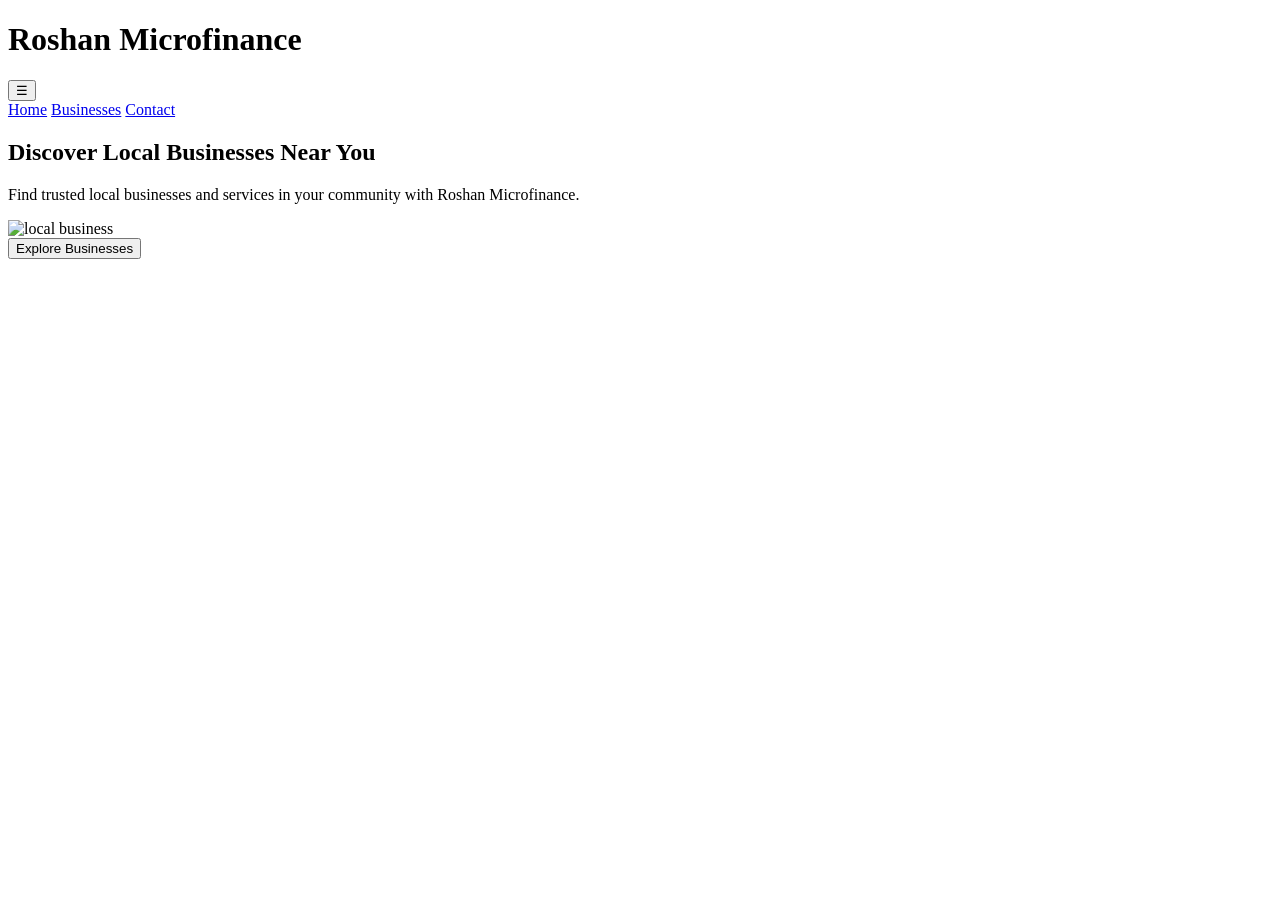
==== index.html @ a41d6502 "Add initial HTML structure for landing page" ====
<!DOCTYPE html>
<html lang="en">
<head>
    <meta charset="UTF-8">
    <meta name="viewport" content="width=device-width, initial-scale=1.0">
    <title>Landing Page</title>
    <link rel="stylesheet" href="style.css">
</head>

<body>
   <header>
         <h1>Roshan Microfinance</h1>
         <button class="menu-btn">☰</button>
         <nav>
           <a href="homepage">Home</a>
           <a href="business-listings">Businesses</a>
           <a href="contact">Contact</a>
         </nav>
    </header>
    <main>
        <section class="hero">
            <h1>Discover Local Businesses Near You</h1>
            <p>Find trusted local businesses and services in your community with Roshan Microfinance.</p>
            <img src="images/images (1).jpg" alt="local business"><br>
            <button>Explore Businesses</button>
        </section>
    </main>
  <script src="script.js"></script>    
</body>
</html>
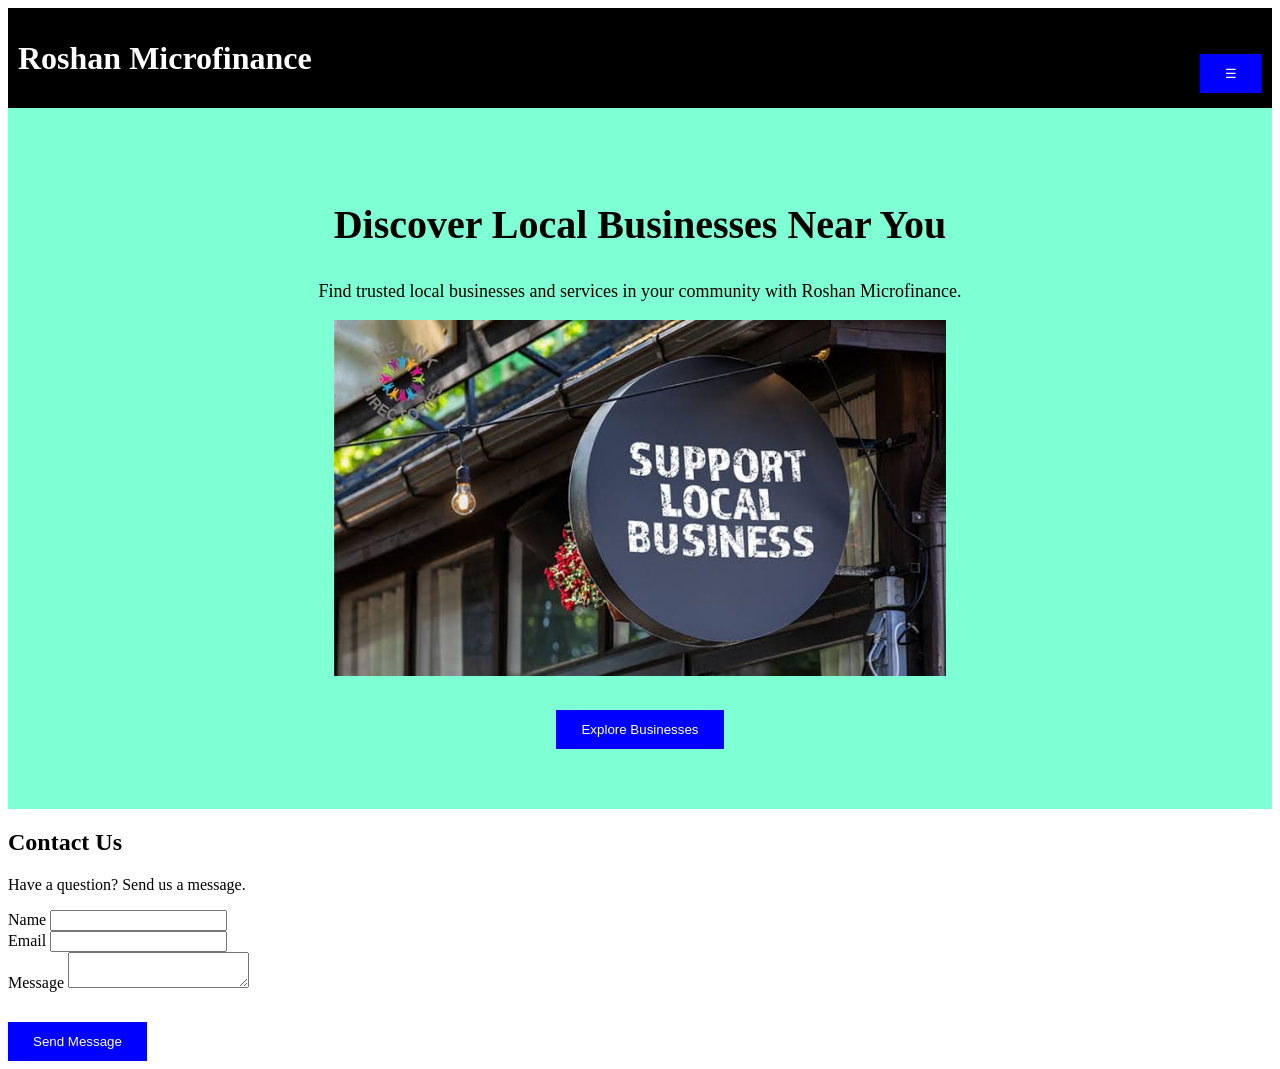
==== commit 545bb2bc: "Update navigation links and add contact form section" ====
--- a/index.html
+++ b/index.html
@@ -12,18 +12,34 @@
          <h1>Roshan Microfinance</h1>
          <button class="menu-btn">☰</button>
          <nav>
-           <a href="homepage">Home</a>
+           <a href="#hero">Home</a>
            <a href="business-listings">Businesses</a>
-           <a href="contact">Contact</a>
+           <a href="#contact">Contact</a>
          </nav>
     </header>
     <main>
-        <section class="hero">
+        <section class="hero" id="hero">
             <h1>Discover Local Businesses Near You</h1>
             <p>Find trusted local businesses and services in your community with Roshan Microfinance.</p>
             <img src="images/images (1).jpg" alt="local business"><br>
             <button>Explore Businesses</button>
         </section>
+        <section id="contact">
+           <form id="contactForm">
+             <h2>Contact Us</h2>
+             <p>Have a question? Send us a message.</p>
+    
+              <label for="name">Name</label>
+              <input type="text" id="name" name="name" required><br>
+              <label for="email">Email</label>
+              <input type="email" id="email" name="email" required><br>
+              <label for="message">Message</label>
+              <textarea id="message" name="message" required></textarea><br>
+              <button type="submit">Send Message</button>
+              <p id="successMessage" hidden>Message sent</p>
+           </form>
+       
+        </section>
     </main>
   <script src="script.js"></script>    
 </body>
--- a/style.css
+++ b/style.css
@@ -0,0 +1,104 @@
+* {
+    box-sizing: border-box;
+}
+
+header {
+    background-color: black;
+    height: auto;
+    color: white;
+    display: flex;
+    align-items: center;
+    flex-direction: column;
+    padding: 10px;
+}
+.menu-btn {
+    display: block;
+}
+
+nav {
+    display: none;
+
+    flex-direction: column;
+}
+
+a {
+    text-decoration: none;
+    color: white;
+    margin-left: 20px;
+}
+
+nav a {
+    margin-top: 10px;
+}
+
+img {
+    width: 90%;
+    height: auto;
+}
+
+.hero {
+    text-align: center;
+    padding: 60px 20px;
+    background-color: aquamarine;
+}
+
+.hero h1 {
+    font-size: 25px;
+}
+
+.hero p {
+    font-size: 15px;
+}
+
+button {
+    margin-top: 30px;
+    background-color: blue;
+    color: white;
+    border: none;
+    cursor: pointer;
+    transition: 1s;
+    padding: 12px 25px;
+    width: 80%;
+}
+
+button:hover {
+    background-color: white;
+    color: blue;
+}
+
+@media (min-width: 601px) {
+
+    header {
+        height: 100px;
+        flex-direction: row;
+        justify-content: space-between;
+    }
+    .menu-btn {
+    
+    display: flex;
+}
+
+nav {
+    display: none;
+}
+
+    nav {
+        flex-direction: row;
+    }
+
+    img {
+        width: 50%;
+    }
+
+    .hero h1 {
+        font-size: 40px;
+    }
+
+    .hero p {
+        font-size: 18px;
+    }
+
+    button {
+        width: auto;
+    }
+}
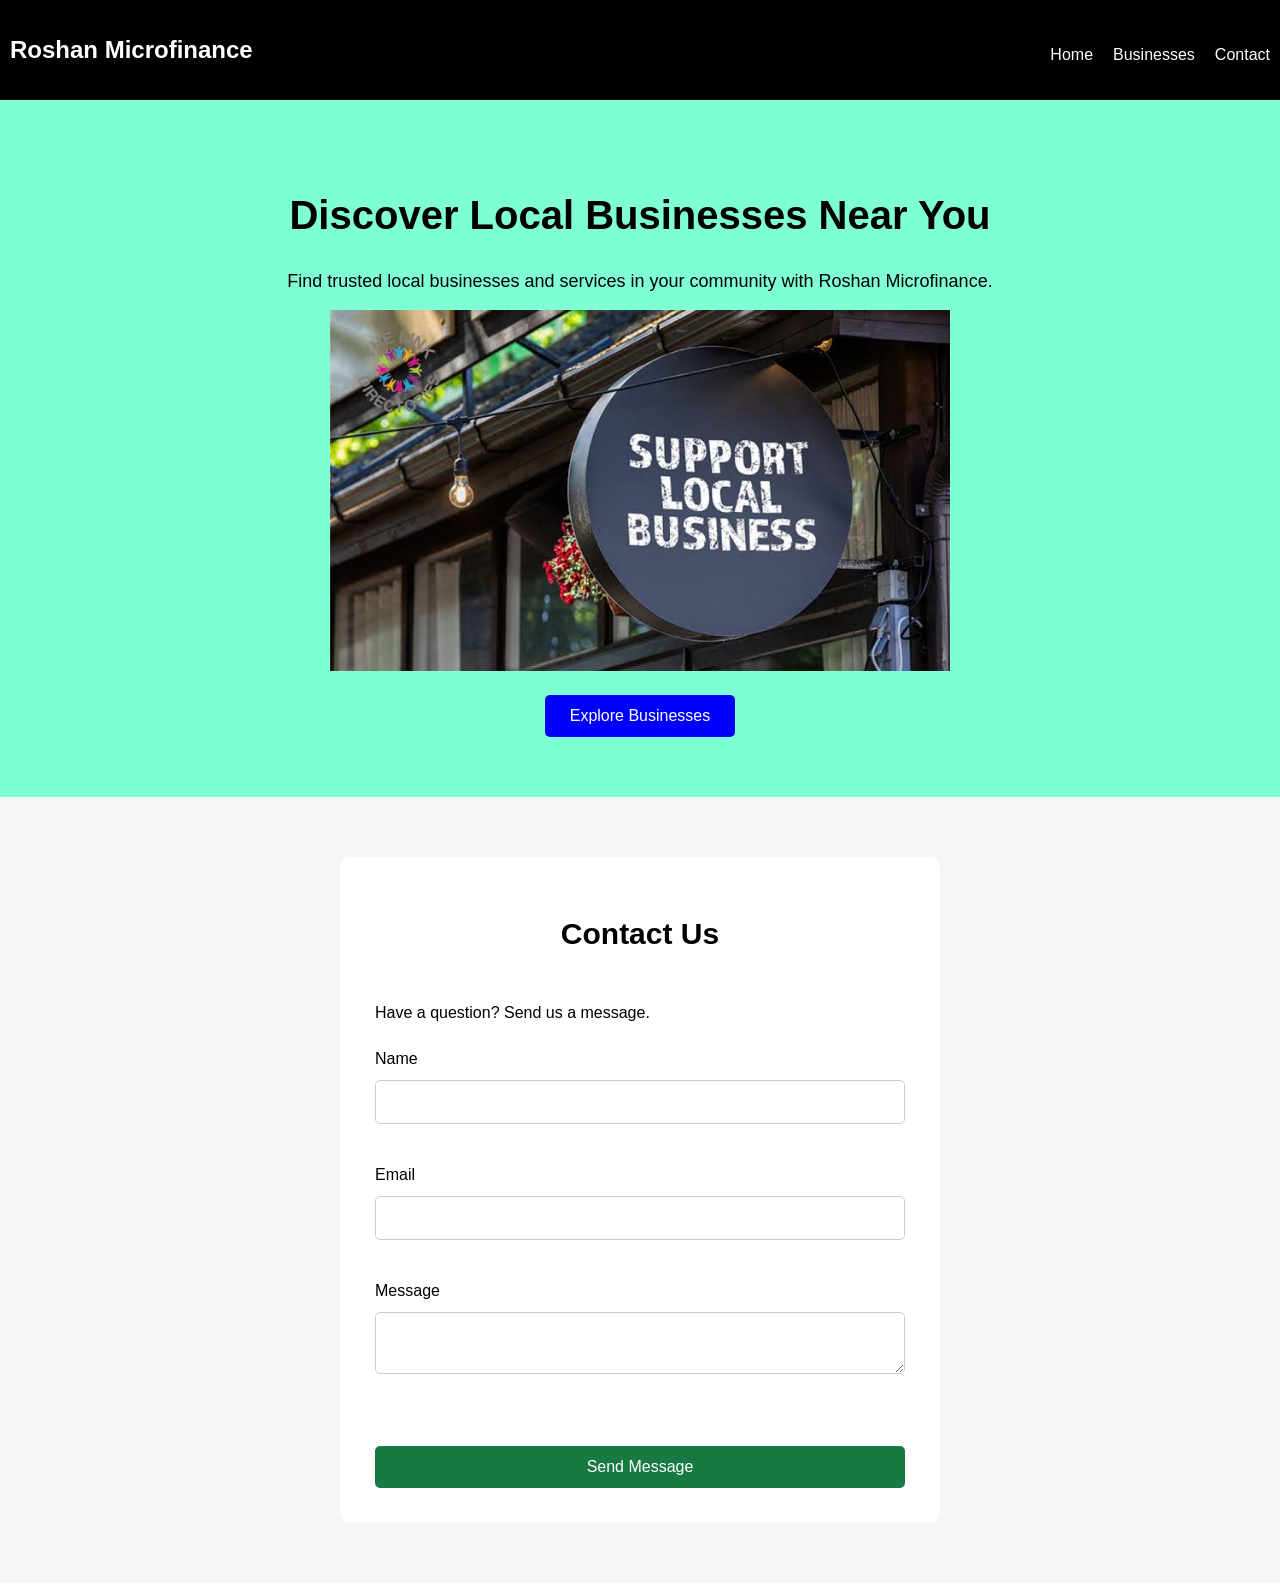
==== commit a6b8011c: "Complete business listings page" ====
--- a/index.html
+++ b/index.html
@@ -3,7 +3,7 @@
 <head>
     <meta charset="UTF-8">
     <meta name="viewport" content="width=device-width, initial-scale=1.0">
-    <title>Landing Page</title>
+    <title>Roshan Microfinance</title>
     <link rel="stylesheet" href="style.css">
 </head>
 
@@ -13,7 +13,7 @@
          <button class="menu-btn">☰</button>
          <nav>
            <a href="#hero">Home</a>
-           <a href="business-listings">Businesses</a>
+           <a href="listings.html">Businesses</a>
            <a href="#contact">Contact</a>
          </nav>
     </header>
@@ -22,7 +22,7 @@
             <h1>Discover Local Businesses Near You</h1>
             <p>Find trusted local businesses and services in your community with Roshan Microfinance.</p>
             <img src="images/images (1).jpg" alt="local business"><br>
-            <button>Explore Businesses</button>
+            <a href="listings.html">Explore Businesses</a>
         </section>
         <section id="contact">
            <form id="contactForm">
@@ -43,4 +43,4 @@
     </main>
   <script src="script.js"></script>    
 </body>
-</html>
+</html>
--- a/style.css
+++ b/style.css
@@ -1,23 +1,33 @@
+
 * {
     box-sizing: border-box;
 }
 
+body {
+    margin: 0;
+    font-family: Arial, sans-serif;
+}
+
 header {
     background-color: black;
-    height: auto;
+    min-height: 80px;
     color: white;
     display: flex;
     align-items: center;
     flex-direction: column;
     padding: 10px;
 }
+
+header h1 {
+    font-size: 24px;
+}
+
 .menu-btn {
     display: block;
 }
 
 nav {
     display: none;
-
     flex-direction: column;
 }
 
@@ -56,33 +66,164 @@
     color: white;
     border: none;
     cursor: pointer;
-    transition: 1s;
+    transition: 0.3s;
     padding: 12px 25px;
     width: 80%;
 }
 
+/* Explore Businesses link styled like a button */
+.hero a {
+    display: inline-block;
+    margin: 20px 0 0;
+    padding: 12px 25px;
+    background-color: blue;
+    color: white;
+    border-radius: 5px;
+    transition: 0.3s;
+}
+
+.hero a:hover {
+    background-color: white;
+    color: blue;
+}
+
 button:hover {
     background-color: white;
     color: blue;
 }
 
+#contact {
+    padding: 40px 20px;
+    background-color: #f4f7f6;
+}
+
+#contactForm {
+    display: flex;
+    flex-direction: column;
+    align-items: stretch;
+    gap: 12px;
+    background-color: white;
+    max-width: 500px;
+    width: 100%;
+    margin: 0 auto;
+    padding: 25px;
+    border-radius: 10px;
+}
+
+h2 {
+    font-size: 30px;
+    text-align: center;
+}
+
+#contactForm input,
+#contactForm textarea {
+    width: 100%;
+    padding: 12px;
+    border: 1px solid #ccc;
+    border-radius: 5px;
+    font-size: 16px;
+}
+
+#contactForm textarea {
+    resize: vertical;
+}
+
+#contactForm button {
+    padding: 12px;
+    background-color: #187a43;
+    color: white;
+    border: none;
+    border-radius: 5px;
+    cursor: pointer;
+    font-size: 16px;
+}
+
+#successMessage {
+    padding: 12px;
+    background-color: #d4edda;
+    color: #155724;
+    border-radius: 5px;
+    font-size: 16px;
+    text-align: center;
+}
+
+/* BUSINESS LISTINGS PAGE */
+
+main > section {
+    padding: 30px 20px;
+}
+
+#businessList {
+    display: grid;
+    grid-template-columns: repeat(3, minmax(0, 1fr));
+    gap: 20px;
+    max-width: 1200px;
+    margin: 25px auto;
+}
+
+.business-card {
+    background-color: white;
+    padding: 22px;
+    border: 1px solid #e0e0e0;
+    border-radius: 10px;
+    box-shadow: 0 3px 10px rgba(0, 0, 0, 0.08);
+    transition: transform 0.2s, box-shadow 0.2s;
+}
+
+.business-card:hover {
+    transform: translateY(-4px);
+    box-shadow: 0 6px 16px rgba(0, 0, 0, 0.12);
+}
+
+.business-logo {
+    width: 60px;
+    height: 60px;
+    display: flex;
+    align-items: center;
+    justify-content: center;
+    background-color: #e0f2e9;
+    border-radius: 50%;
+    font-size: 30px;
+}
+
+.business-card h3 {
+    margin-bottom: 10px;
+    color: #222;
+}
+
+.category {
+    display: inline-block;
+    background-color: #e0f2e9;
+    color: #187a43;
+    padding: 5px 10px;
+    border-radius: 15px;
+    font-size: 13px;
+}
+
+.rating {
+    color: #b77900;
+    font-weight: bold;
+}
+
+.business-card p {
+    line-height: 1.5;
+    color: #555;
+}
+
+/* TABLET */
 @media (min-width: 601px) {
-
     header {
-        height: 100px;
+        min-height: 100px;
         flex-direction: row;
         justify-content: space-between;
     }
+
     .menu-btn {
-    
-    display: flex;
-}
-
-nav {
-    display: none;
-}
+        display: none;
+    }
 
     nav {
+        display: flex;
         flex-direction: row;
     }
 
@@ -101,4 +242,39 @@
     button {
         width: auto;
     }
-}
+
+    #contact {
+        padding: 60px 40px;
+    }
+
+    #contactForm {
+        max-width: 600px;
+        padding: 35px;
+    }
+}
+
+/* MOBILE */
+@media (max-width: 600px) {
+    #businessList {
+        grid-template-columns: 1fr;
+    }
+
+    .business-card {
+        width: 100%;
+    }
+
+    header h1 {
+        font-size: 22px;
+    }
+}
+
+/* MEDIUM SCREENS */
+@media (min-width: 601px) and (max-width: 900px) {
+    #businessList {
+        grid-template-columns: repeat(2, minmax(0, 1fr));
+    }
+}
+.stars {
+    color: #f5a623;
+    letter-spacing: 2px;
+}
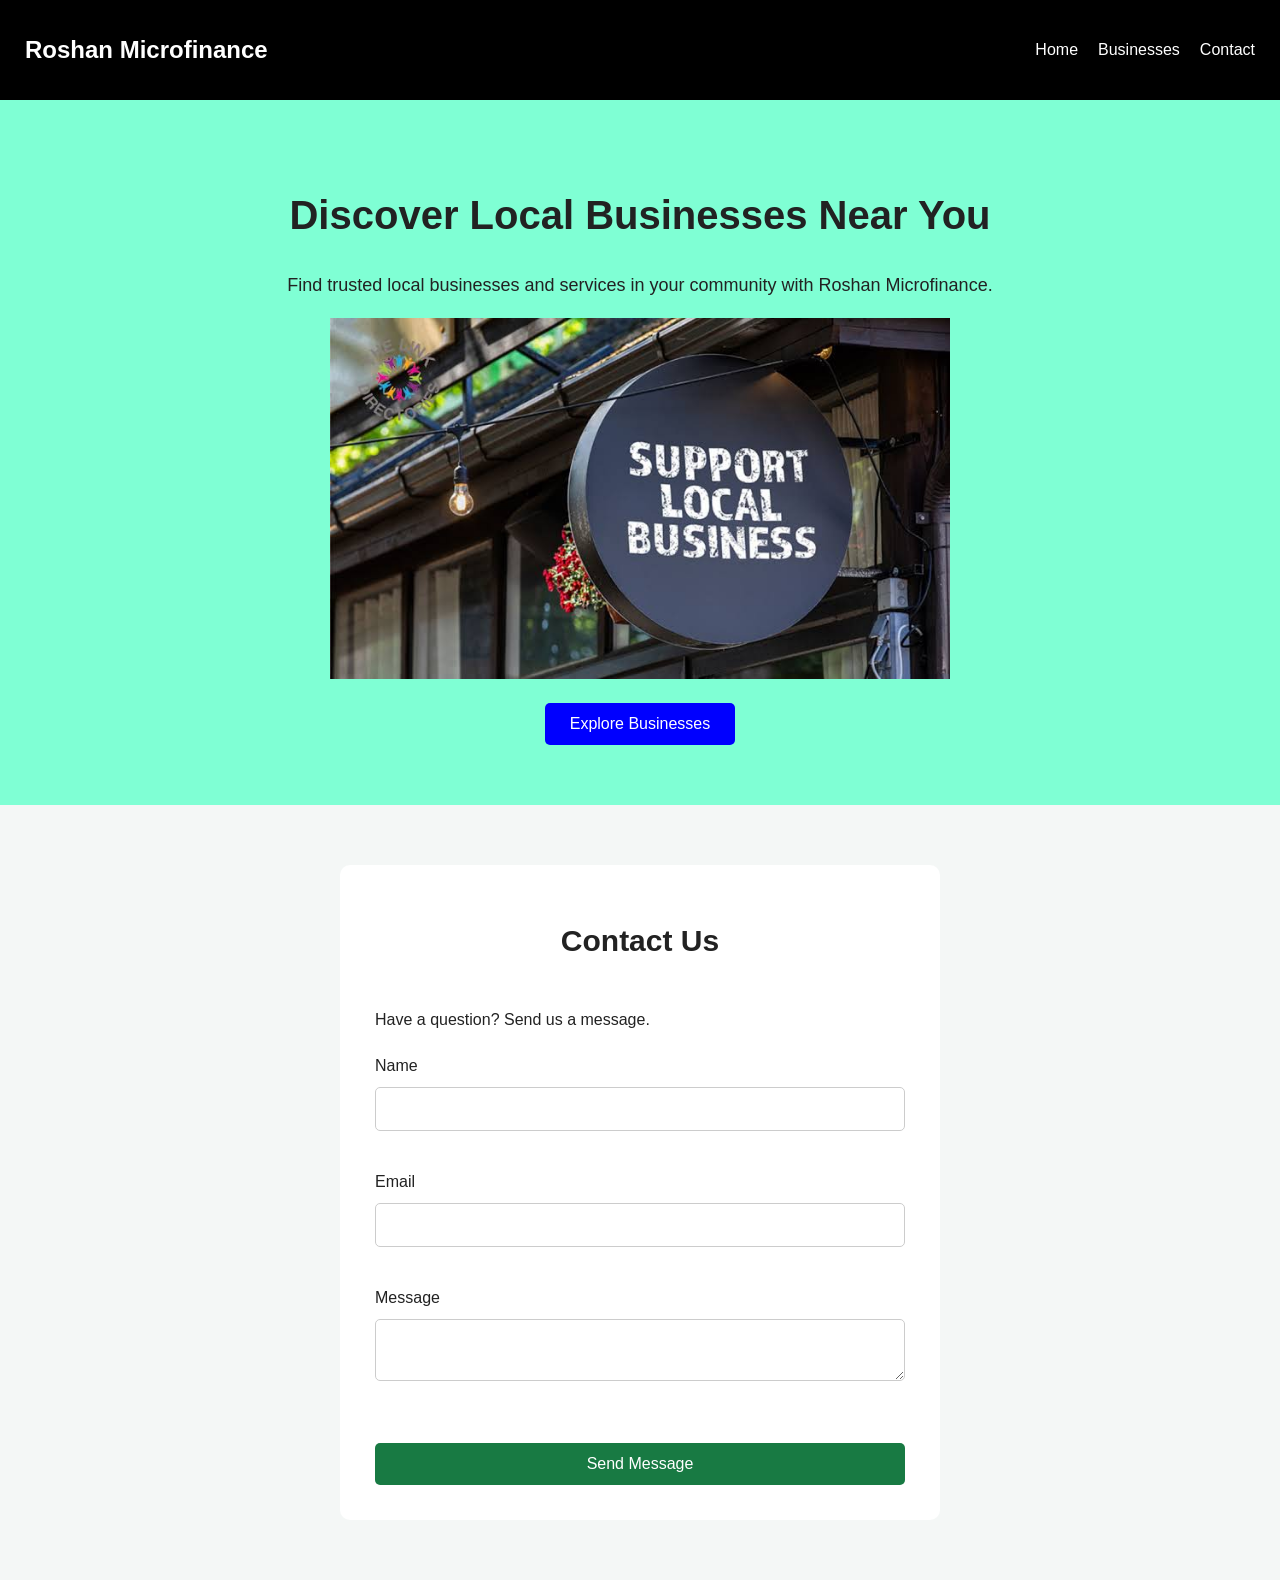
==== commit a11d2f87: "Resolve merge conflicts and complete business listings page" ====
--- a/index.html
+++ b/index.html
@@ -1,3 +1,4 @@
+
 <!DOCTYPE html>
 <html lang="en">
 <head>
@@ -8,39 +9,49 @@
 </head>
 
 <body>
-   <header>
-         <h1>Roshan Microfinance</h1>
-         <button class="menu-btn">☰</button>
-         <nav>
-           <a href="#hero">Home</a>
-           <a href="listings.html">Businesses</a>
-           <a href="#contact">Contact</a>
-         </nav>
+    <header>
+        <h1>Roshan Microfinance</h1>
+        <button class="menu-btn" type="button" aria-label="Toggle navigation">☰</button>
+
+        <nav>
+            <a href="#hero">Home</a>
+            <a href="listings.html">Businesses</a>
+            <a href="#contact">Contact</a>
+        </nav>
     </header>
+
     <main>
         <section class="hero" id="hero">
             <h1>Discover Local Businesses Near You</h1>
             <p>Find trusted local businesses and services in your community with Roshan Microfinance.</p>
-            <img src="images/images (1).jpg" alt="local business"><br>
+            <img src="images/images (1).jpg" alt="Local business">
+            <br>
             <a href="listings.html">Explore Businesses</a>
         </section>
+
         <section id="contact">
-           <form id="contactForm">
-             <h2>Contact Us</h2>
-             <p>Have a question? Send us a message.</p>
-    
-              <label for="name">Name</label>
-              <input type="text" id="name" name="name" required><br>
-              <label for="email">Email</label>
-              <input type="email" id="email" name="email" required><br>
-              <label for="message">Message</label>
-              <textarea id="message" name="message" required></textarea><br>
-              <button type="submit">Send Message</button>
-              <p id="successMessage" hidden>Message sent</p>
-           </form>
-       
+            <form id="contactForm">
+                <h2>Contact Us</h2>
+                <p>Have a question? Send us a message.</p>
+
+                <label for="name">Name</label>
+                <input type="text" id="name" name="name" required>
+                <br>
+
+                <label for="email">Email</label>
+                <input type="email" id="email" name="email" required>
+                <br>
+
+                <label for="message">Message</label>
+                <textarea id="message" name="message" required></textarea>
+                <br>
+
+                <button type="submit">Send Message</button>
+                <p id="successMessage" hidden>Message sent</p>
+            </form>
         </section>
     </main>
-  <script src="script.js"></script>    
+
+    <script src="script.js"></script>
 </body>
-</html>+</html>
--- a/style.css
+++ b/style.css
@@ -1,4 +1,3 @@
-
 * {
     box-sizing: border-box;
 }
@@ -6,16 +5,18 @@
 body {
     margin: 0;
     font-family: Arial, sans-serif;
+    color: #222;
 }
 
 header {
     background-color: black;
+    color: white;
     min-height: 80px;
-    color: white;
     display: flex;
     align-items: center;
-    flex-direction: column;
-    padding: 10px;
+    justify-content: space-between;
+    flex-wrap: wrap;
+    padding: 15px 25px;
 }
 
 header h1 {
@@ -24,25 +25,24 @@
 
 .menu-btn {
     display: block;
+    width: auto;
+    margin: 0;
 }
 
 nav {
     display: none;
     flex-direction: column;
-}
-
-a {
+    width: 100%;
+}
+
+nav a {
     text-decoration: none;
     color: white;
-    margin-left: 20px;
-}
-
-nav a {
-    margin-top: 10px;
+    margin: 10px 0;
 }
 
 img {
-    width: 90%;
+    max-width: 90%;
     height: auto;
 }
 
@@ -58,36 +58,37 @@
 
 .hero p {
     font-size: 15px;
+    line-height: 1.6;
 }
 
 button {
-    margin-top: 30px;
+    margin-top: 20px;
+    padding: 12px 25px;
     background-color: blue;
     color: white;
     border: none;
+    border-radius: 5px;
     cursor: pointer;
     transition: 0.3s;
-    padding: 12px 25px;
-    width: 80%;
-}
-
-/* Explore Businesses link styled like a button */
+}
+
+button:hover {
+    background-color: white;
+    color: blue;
+}
+
 .hero a {
     display: inline-block;
-    margin: 20px 0 0;
+    margin-top: 20px;
     padding: 12px 25px;
     background-color: blue;
     color: white;
+    text-decoration: none;
     border-radius: 5px;
     transition: 0.3s;
 }
 
 .hero a:hover {
-    background-color: white;
-    color: blue;
-}
-
-button:hover {
     background-color: white;
     color: blue;
 }
@@ -100,7 +101,6 @@
 #contactForm {
     display: flex;
     flex-direction: column;
-    align-items: stretch;
     gap: 12px;
     background-color: white;
     max-width: 500px;
@@ -129,13 +129,14 @@
 }
 
 #contactForm button {
-    padding: 12px;
+    width: 100%;
     background-color: #187a43;
-    color: white;
-    border: none;
-    border-radius: 5px;
-    cursor: pointer;
     font-size: 16px;
+}
+
+#contactForm button:hover {
+    background-color: #125d32;
+    color: white;
 }
 
 #successMessage {
@@ -147,15 +148,13 @@
     text-align: center;
 }
 
-/* BUSINESS LISTINGS PAGE */
-
 main > section {
     padding: 30px 20px;
 }
 
 #businessList {
     display: grid;
-    grid-template-columns: repeat(3, minmax(0, 1fr));
+    grid-template-columns: 1fr;
     gap: 20px;
     max-width: 1200px;
     margin: 25px auto;
@@ -200,9 +199,14 @@
     font-size: 13px;
 }
 
-.rating {
+.rating,
+.stars {
     color: #b77900;
     font-weight: bold;
+}
+
+.stars {
+    letter-spacing: 2px;
 }
 
 .business-card p {
@@ -210,12 +214,10 @@
     color: #555;
 }
 
-/* TABLET */
 @media (min-width: 601px) {
     header {
         min-height: 100px;
-        flex-direction: row;
-        justify-content: space-between;
+        flex-wrap: nowrap;
     }
 
     .menu-btn {
@@ -225,6 +227,11 @@
     nav {
         display: flex;
         flex-direction: row;
+        width: auto;
+    }
+
+    nav a {
+        margin: 0 0 0 20px;
     }
 
     img {
@@ -237,10 +244,6 @@
 
     .hero p {
         font-size: 18px;
-    }
-
-    button {
-        width: auto;
     }
 
     #contact {
@@ -251,30 +254,24 @@
         max-width: 600px;
         padding: 35px;
     }
-}
-
-/* MOBILE */
+
+    #businessList {
+        grid-template-columns: repeat(2, minmax(0, 1fr));
+    }
+}
+
+@media (min-width: 901px) {
+    #businessList {
+        grid-template-columns: repeat(3, minmax(0, 1fr));
+    }
+}
+
 @media (max-width: 600px) {
-    #businessList {
-        grid-template-columns: 1fr;
+    header h1 {
+        font-size: 22px;
     }
 
     .business-card {
         width: 100%;
     }
-
-    header h1 {
-        font-size: 22px;
-    }
-}
-
-/* MEDIUM SCREENS */
-@media (min-width: 601px) and (max-width: 900px) {
-    #businessList {
-        grid-template-columns: repeat(2, minmax(0, 1fr));
-    }
-}
-.stars {
-    color: #f5a623;
-    letter-spacing: 2px;
 }
